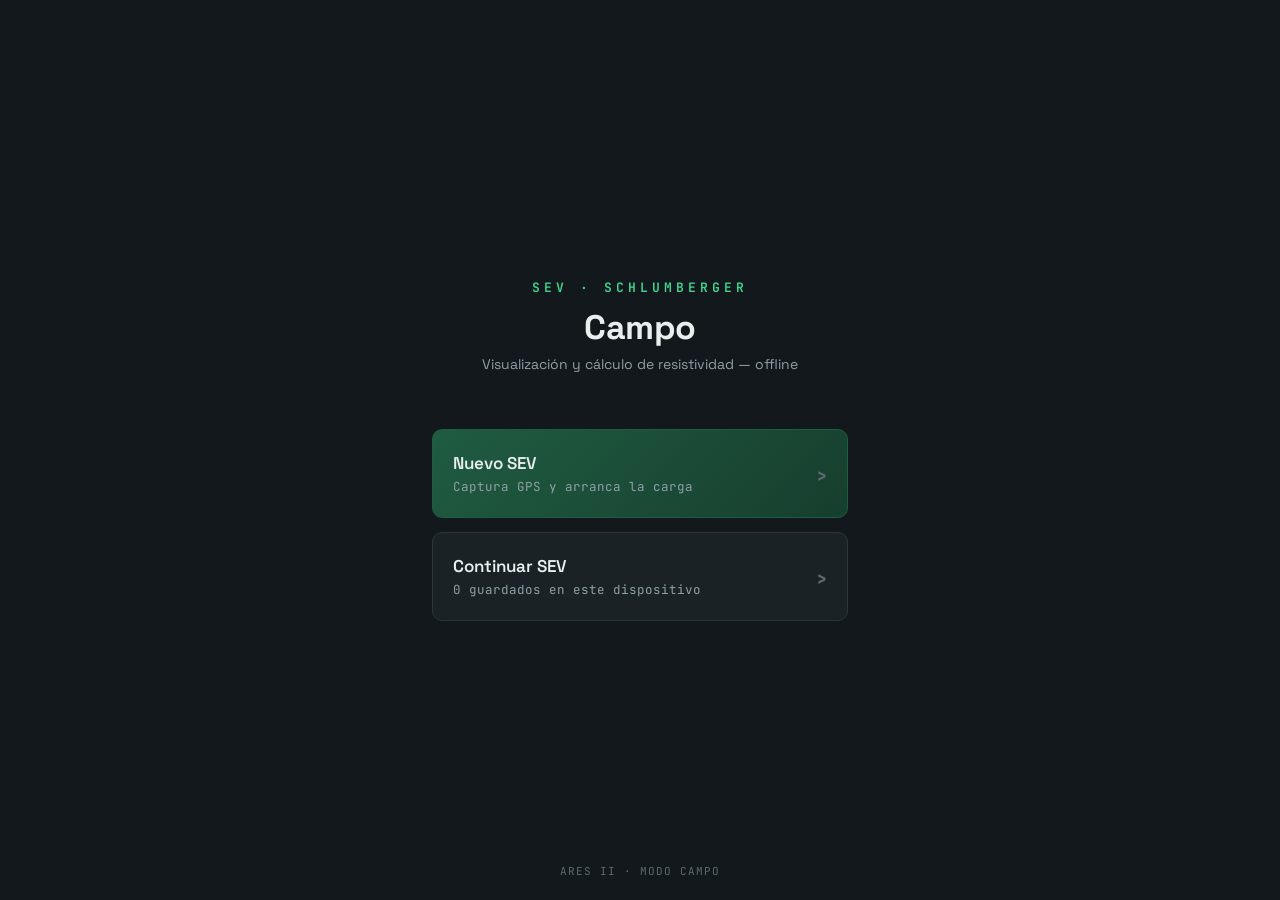
==== sev-app-prototipo.html @ 86c0b289 "Add files via upload" ====
<!DOCTYPE html>
<html lang="es">
<head>
<meta charset="UTF-8">
<meta name="viewport" content="width=device-width, initial-scale=1.0, maximum-scale=1.0, user-scalable=no">
<title>SEV Campo</title>
<link rel="manifest" href="./manifest.json">
<meta name="theme-color" content="#12181B">
<meta name="mobile-web-app-capable" content="yes">
<meta name="apple-mobile-web-app-capable" content="yes">
<meta name="apple-mobile-web-app-status-bar-style" content="black-translucent">
<meta name="apple-mobile-web-app-title" content="SEV Campo">
<link rel="apple-touch-icon" href="./icons/icon-192.png">
<link rel="preconnect" href="https://fonts.googleapis.com">
<link rel="preconnect" href="https://fonts.gstatic.com" crossorigin>
<link href="https://fonts.googleapis.com/css2?family=Space+Grotesk:wght@400;500;600;700&family=JetBrains+Mono:wght@400;500;600;700&display=swap" rel="stylesheet">
<style>
  :root{
    --bg-base:#12181B;
    --bg-panel:#1A2226;
    --bg-panel-2:#212B30;
    --line:#2A363C;
    --line-soft:#1F2A2F;
    --text-primary:#E9EEEF;
    --text-secondary:#8FA0A6;
    --text-dim:#5C6A6F;
    --green:#3ED991;
    --green-dim:#1F5C41;
    --amber:#FFB238;
    --amber-dim:#5C3F14;
    --orange:#FF6A45;
    --blue:#5AA9E6;
    --radius:10px;
  }
  *{box-sizing:border-box; -webkit-tap-highlight-color:transparent;}
  html,body{height:100%;}
  body{
    margin:0;
    background:var(--bg-base);
    color:var(--text-primary);
    font-family:'Space Grotesk',sans-serif;
    overflow:hidden;
    user-select:none;
  }
  .mono{ font-family:'JetBrains Mono', monospace; }
  #app{ position:relative; width:100%; height:100vh; max-width:480px; margin:0 auto; background:var(--bg-base); color:var(--text-primary); display:flex; flex-direction:column; }

  /* ---------- HOME ---------- */
  .screen{ position:absolute; inset:0; display:flex; flex-direction:column; }
  .home{ justify-content:center; align-items:center; padding:32px; gap:0; }
  .home-brand{ text-align:center; margin-bottom:56px; }
  .home-brand .mark{ font-family:'JetBrains Mono',monospace; font-size:13px; letter-spacing:4px; color:var(--green); font-weight:600; }
  .home-brand h1{ font-size:34px; margin:10px 0 6px; font-weight:700; letter-spacing:-0.5px; }
  .home-brand p{ color:var(--text-secondary); font-size:14px; margin:0; }
  .home-actions{ width:100%; display:flex; flex-direction:column; gap:14px; }
  .btn-major{
    width:100%; padding:22px 20px; border-radius:var(--radius); border:1px solid var(--line);
    background:var(--bg-panel); color:var(--text-primary); font-family:inherit; font-size:17px; font-weight:600;
    display:flex; align-items:center; justify-content:space-between; cursor:pointer; text-align:left;
  }
  .btn-major small{ display:block; color:var(--text-secondary); font-weight:400; font-size:12.5px; margin-top:4px; font-family:'JetBrains Mono',monospace;}
  .btn-major.primary{ background:linear-gradient(135deg,#1F5C41,#173E2E); border-color:var(--green-dim); }
  .btn-major .chev{ color:var(--text-dim); font-size:20px; }
  .home-footer{ position:absolute; bottom:22px; font-size:11px; color:var(--text-dim); font-family:'JetBrains Mono',monospace; letter-spacing:1px;}

  /* ---------- LIST ---------- */
  .topbar{ height:56px; min-height:56px; display:flex; align-items:center; gap:10px; padding:0 14px; border-bottom:1px solid var(--line); background:var(--bg-panel);}
  .icon-btn{ width:38px; height:38px; border-radius:8px; border:1px solid var(--line); background:var(--bg-panel-2); color:var(--text-primary); display:flex; align-items:center; justify-content:center; cursor:pointer; font-size:17px; flex-shrink:0;}
  .topbar-title{ flex:1; font-weight:600; font-size:15px; }
  .topbar-title small{ display:block; font-weight:400; font-size:11px; color:var(--text-secondary); font-family:'JetBrains Mono',monospace; margin-top:1px;}
  .list-wrap{ flex:1; overflow-y:auto; padding:14px; }
  .sev-card{ background:var(--bg-panel); border:1px solid var(--line); border-radius:var(--radius); padding:14px 16px; margin-bottom:10px; display:flex; align-items:center; gap:12px; cursor:pointer;}
  .sev-card .dot{ width:8px; height:8px; border-radius:50%; background:var(--amber); flex-shrink:0;}
  .sev-card.done .dot{ background:var(--green); }
  .sev-card-body{ flex:1; }
  .sev-card-body .name{ font-weight:600; font-size:15px; }
  .sev-card-body .meta{ font-size:11.5px; color:var(--text-secondary); font-family:'JetBrains Mono',monospace; margin-top:3px;}
  .sev-card .pct{ font-family:'JetBrains Mono',monospace; font-size:13px; color:var(--text-secondary);}
  .check-overlay{ width:20px;height:20px;border-radius:5px;border:1px solid var(--line); display:flex;align-items:center;justify-content:center; flex-shrink:0;}
  .check-overlay.on{ background:var(--blue); border-color:var(--blue);}
  .empty-hint{ text-align:center; color:var(--text-dim); font-size:13px; margin-top:60px; font-family:'JetBrains Mono',monospace; line-height:1.6;}
  .list-footer{ padding:14px; border-top:1px solid var(--line); }
  .btn-block{ width:100%; padding:14px; border-radius:var(--radius); border:1px solid var(--line); background:var(--bg-panel-2); color:var(--text-primary); font-family:inherit; font-weight:600; font-size:14px; cursor:pointer;}
  .btn-block.accent{ background:var(--blue); border-color:var(--blue); color:#0B1416; }

  /* ---------- NEW SEV ---------- */
  .new-sev-body{ flex:1; padding:20px; overflow-y:auto; }
  .field{ margin-bottom:20px; }
  .field label{ display:block; font-size:11.5px; text-transform:uppercase; letter-spacing:1px; color:var(--text-secondary); margin-bottom:8px; font-family:'JetBrains Mono',monospace;}
  .field input[type=text]{ width:100%; padding:14px; border-radius:var(--radius); border:1px solid var(--line); background:var(--bg-panel); color:var(--text-primary); font-family:'JetBrains Mono',monospace; font-size:16px;}
  .gps-box{ border:1px solid var(--line); border-radius:var(--radius); background:var(--bg-panel); padding:16px; }
  .gps-row{ display:flex; align-items:center; gap:10px; margin-bottom:12px;}
  .gps-icon{ width:34px; height:34px; border-radius:50%; background:var(--green-dim); color:var(--green); display:flex; align-items:center; justify-content:center; flex-shrink:0; font-size:16px;}
  .gps-icon.pending{ background:var(--amber-dim); color:var(--amber); }
  .gps-coords{ font-family:'JetBrains Mono',monospace; font-size:15px; font-weight:600; }
  .gps-precision{ font-size:11px; color:var(--text-secondary); font-family:'JetBrains Mono',monospace; margin-top:2px;}
  .btn-ghost{ width:100%; padding:11px; border-radius:8px; border:1px solid var(--line); background:transparent; color:var(--text-primary); font-family:inherit; font-size:13.5px; font-weight:600; cursor:pointer;}
  .new-sev-footer{ padding:16px 20px; border-top:1px solid var(--line);}

  /* ---------- CARGA (main) ---------- */
  .carga-topbar{ justify-content:space-between; }
  .carga-topbar .gps-mini{ font-family:'JetBrains Mono',monospace; font-size:10.5px; color:var(--text-secondary); display:flex; align-items:center; gap:5px;}
  .carga-topbar .gps-mini .d{ width:6px;height:6px;border-radius:50%; background:var(--green);}

  .chart-zone{ flex:1 1 auto; min-height:0; position:relative; background:radial-gradient(circle at 30% 0%, #182124 0%, var(--bg-base) 70%); }
  .chart-legend{ position:absolute; top:8px; left:12px; display:flex; gap:12px; font-family:'JetBrains Mono',monospace; font-size:10px; color:var(--text-secondary); z-index:2;}
  .chart-legend span{ display:flex; align-items:center; gap:5px;}
  .chart-legend i{ width:9px;height:2px; display:inline-block;}

  .panel{ flex-shrink:0; background:var(--bg-panel); border-top:1px solid var(--line); padding:14px 16px 16px; }
  .step-row{ display:flex; justify-content:space-between; align-items:baseline; margin-bottom:10px; }
  .step-progress{ font-family:'JetBrains Mono',monospace; font-size:11px; color:var(--text-dim); letter-spacing:0.5px;}
  .step-vals{ display:flex; gap:22px; }
  .step-val{ text-align:left; }
  .step-val .lab{ font-size:10px; color:var(--text-secondary); letter-spacing:1px; font-family:'JetBrains Mono',monospace; }
  .step-val .num{ font-size:22px; font-weight:700; font-family:'JetBrains Mono',monospace; line-height:1.1;}
  .step-val .num.mn{ color:var(--blue); }

  .readout{ background:var(--bg-panel-2); border:1px solid var(--line); border-radius:var(--radius); padding:12px 12px 12px 16px; display:flex; align-items:center; gap:10px; }
  .readout.manual{ border-color:var(--orange); }
  .readout-main{ flex:1; }
  .readout-main label{ display:block; font-size:10px; letter-spacing:1px; color:var(--text-secondary); font-family:'JetBrains Mono',monospace; margin-bottom:4px;}
  .readout input{ width:100%; background:transparent; border:none; outline:none; color:var(--text-primary); font-family:'JetBrains Mono',monospace; font-size:26px; font-weight:600; padding:0;}
  .readout input::placeholder{ color:var(--text-dim); }
  .unit-suffix{ color:var(--text-secondary); font-size:14px; font-family:'JetBrains Mono',monospace;}
  .manual-fields{ display:flex; gap:10px; flex:1;}
  .manual-fields .mf{ flex:1; }
  .manual-fields label{ display:block; font-size:9.5px; letter-spacing:1px; color:var(--text-secondary); font-family:'JetBrains Mono',monospace; margin-bottom:4px;}
  .manual-fields input{ width:100%; background:transparent; border:none; border-bottom:1px solid var(--line); outline:none; color:var(--text-primary); font-family:'JetBrains Mono',monospace; font-size:18px; font-weight:600; padding:2px 0;}
  .manual-computed{ font-size:11px; color:var(--text-secondary); font-family:'JetBrains Mono',monospace; margin-top:8px; padding-left:2px;}
  .manual-computed b{ color:var(--green); font-size:14px; }

  .toggle-manual{ width:40px; height:40px; border-radius:8px; border:1px solid var(--line); background:var(--bg-panel); color:var(--text-secondary); display:flex; align-items:center; justify-content:center; cursor:pointer; flex-shrink:0; font-size:16px;}
  .toggle-manual.on{ background:var(--orange); border-color:var(--orange); color:#241008; }

  .confirm-btn{ width:46px; height:46px; border-radius:50%; border:none; background:var(--line); color:var(--text-dim); display:flex; align-items:center; justify-content:center; cursor:pointer; flex-shrink:0; font-size:20px; transition:background .15s, color .15s;}
  .confirm-btn.ready{ background:var(--green); color:#08211A; }

  .nav-row{ display:flex; gap:10px; margin-top:12px; }
  .nav-btn{ flex:1; padding:10px; border-radius:8px; border:1px solid var(--line); background:transparent; color:var(--text-secondary); font-family:'JetBrains Mono',monospace; font-size:12px; cursor:pointer; font-weight:600;}
  .nav-btn:disabled{ opacity:0.3; }
  .splice-flag{ display:inline-block; margin-left:8px; font-size:9px; padding:2px 6px; border-radius:4px; background:var(--amber-dim); color:var(--amber); letter-spacing:0.5px; font-family:'JetBrains Mono',monospace; vertical-align:middle;}

  /* ---------- DRAWER ---------- */
  .drawer-backdrop{ position:absolute; inset:0; background:rgba(0,0,0,0.5); z-index:10; opacity:0; pointer-events:none; transition:opacity .2s;}
  .drawer-backdrop.open{ opacity:1; pointer-events:auto; }
  .drawer{ position:absolute; top:0; left:0; bottom:0; width:86%; max-width:340px; background:var(--bg-panel); z-index:11; transform:translateX(-105%); transition:transform .22s ease; display:flex; flex-direction:column; border-right:1px solid var(--line);}
  .drawer.open{ transform:translateX(0); }
  .drawer-head{ padding:16px; border-bottom:1px solid var(--line); }
  .drawer-head h3{ margin:0 0 2px; font-size:15px; }
  .drawer-head p{ margin:0; font-size:11px; color:var(--text-secondary); font-family:'JetBrains Mono',monospace;}
  .drawer-list{ flex:1; overflow-y:auto; }
  .drawer-row{ display:flex; align-items:center; gap:10px; padding:10px 16px; border-bottom:1px solid var(--line-soft); cursor:pointer; }
  .drawer-row.active{ background:var(--bg-panel-2); }
  .drawer-row .idx{ width:20px; font-size:10px; color:var(--text-dim); font-family:'JetBrains Mono',monospace;}
  .drawer-row .ab{ width:44px; font-family:'JetBrains Mono',monospace; font-size:13px; font-weight:600;}
  .drawer-row .mn{ width:34px; font-family:'JetBrains Mono',monospace; font-size:11px; color:var(--blue);}
  .drawer-row .rho{ flex:1; text-align:right; font-family:'JetBrains Mono',monospace; font-size:13px; color:var(--text-secondary);}
  .drawer-row.filled .rho{ color:var(--text-primary); }
  .drawer-row .st{ width:16px; text-align:center; font-size:12px; }
  .drawer-foot{ padding:14px 16px; border-top:1px solid var(--line); display:flex; gap:10px;}

  #app.theme-field{
    --bg-base:#FFFFFF;
    --bg-panel:#FFFFFF;
    --bg-panel-2:#ECEDE7;
    --line:#14170F;
    --line-soft:#6E7268;
    --text-primary:#000000;
    --text-secondary:#1C1F19;
    --text-dim:#3A3E35;
    --green:#0A6B38;
    --green-dim:#CFE9D9;
    --amber:#7A3A00;
    --amber-dim:#F4DEC0;
    --orange:#7A1E06;
    --blue:#073762;
  }
  #app.theme-field .chart-zone{ background:var(--bg-base); }
  #app.theme-field .drawer-row{ border-bottom-color:var(--line-soft); }
  #app.theme-field .drawer-head, #app.theme-field .drawer-foot,
  #app.theme-field .drawer{ border-color:var(--line); }
  #app.theme-field .num,
  #app.theme-field .readout input,
  #app.theme-field .manual-fields input,
  #app.theme-field .step-val .num{ font-weight:800; }
  #app.theme-field .gps-coords,
  #app.theme-field .sev-card-body .name,
  #app.theme-field .drawer-row .ab{ font-weight:700; }
  #app.theme-field .chart-legend{ font-weight:700; }
  #app.theme-field .btn-major, #app.theme-field .btn-block, #app.theme-field .nav-btn{ font-weight:700; }

  ::-webkit-scrollbar{ width:0; height:0;}
</style>
</head>
<body>
<div id="app"></div>

<script>
/* ===================== ALMACENAMIENTO OFFLINE (IndexedDB) ===================== */
// Esto es lo que hace que los datos sobrevivan a cerrar la app / apagar el celular.
// No se ve como "carpeta" pero cumple la misma función: guardado local persistente.
const DB_NAME = 'sevapp_db';
const DB_VERSION = 1;
const STORE = 'sevs';

function openDatabase(){
  return new Promise((resolve,reject)=>{
    const req = indexedDB.open(DB_NAME, DB_VERSION);
    req.onupgradeneeded = (e)=>{
      const db = e.target.result;
      if(!db.objectStoreNames.contains(STORE)) db.createObjectStore(STORE, {keyPath:'id'});
    };
    req.onsuccess = ()=> resolve(req.result);
    req.onerror = ()=> reject(req.error);
  });
}
let dbPromise = openDatabase().catch(err=>{ console.error('IndexedDB no disponible', err); return null; });

async function dbGetAll(){
  const db = await dbPromise; if(!db) return [];
  return new Promise((resolve,reject)=>{
    const tx = db.transaction(STORE,'readonly');
    const req = tx.objectStore(STORE).getAll();
    req.onsuccess = ()=> resolve(req.result);
    req.onerror = ()=> reject(req.error);
  });
}
async function dbPut(sev){
  const db = await dbPromise; if(!db) return;
  return new Promise((resolve,reject)=>{
    const tx = db.transaction(STORE,'readwrite');
    tx.objectStore(STORE).put(sev);
    tx.oncomplete = ()=> resolve();
    tx.onerror = ()=> reject(tx.error);
  });
}
async function dbDelete(id){
  const db = await dbPromise; if(!db) return;
  return new Promise((resolve,reject)=>{
    const tx = db.transaction(STORE,'readwrite');
    tx.objectStore(STORE).delete(id);
    tx.oncomplete = ()=> resolve();
    tx.onerror = ()=> reject(tx.error);
  });
}
// Guarda el SEV activo tanto en el estado en memoria como en IndexedDB.
function persist(sev){ if(sev) dbPut(sev); }

/* ===================== DATOS BASE ===================== */
const AB2_LIST = [2,3,4,5,6,8,10,13,16,20,25,32,40,50,65,80,100,125,160,200,250,320,400,500];
const MN_SHAPES = { 0.5:'circle', 5:'square', 20:'triangle' };
const MN_COLORS_DARK  = { 0.5:'#5AA9E6', 5:'#3ED991', 20:'#FFB238' };
const MN_COLORS_FIELD = { 0.5:'#073762', 5:'#0A6B38', 20:'#7A3A00' };
function mnColors(){ return state.theme==='field' ? MN_COLORS_FIELD : MN_COLORS_DARK; }
function chartPalette(){
  return state.theme==='field'
    ? { gridMajor:'#000000', gridMinor:'#5B5F55', axisText:'#000000', axisLine:'#000000', dimText:'#1C1F19' }
    : { gridMajor:'#33424A', gridMinor:'#1E2A2F', axisText:'#6E8087', axisLine:'#455158', dimText:'#8FA0A6' };
}
function drawMarker(shape, x, y, r, color, opacity){
  if(shape==='square'){ const s=r*1.7; return `<rect x="${(x-s/2).toFixed(1)}" y="${(y-s/2).toFixed(1)}" width="${s.toFixed(1)}" height="${s.toFixed(1)}" fill="${color}" opacity="${opacity}"/>`; }
  if(shape==='triangle'){ const s=r*2.1, h=s*0.87; return `<polygon points="${x.toFixed(1)},${(y-h*0.62).toFixed(1)} ${(x-s/2).toFixed(1)},${(y+h*0.38).toFixed(1)} ${(x+s/2).toFixed(1)},${(y+h*0.38).toFixed(1)}" fill="${color}" opacity="${opacity}"/>`; }
  return `<circle cx="${x.toFixed(1)}" cy="${y.toFixed(1)}" r="${r}" fill="${color}" opacity="${opacity}"/>`;
}

/* ===================== ZIP (sin dependencias externas) =====================
   Arma un .zip real (método "store", sin compresión) en el propio navegador,
   sin necesitar internet ni librerías externas — clave para que el backup
   funcione aunque no haya señal en el campo. */
function crc32(bytes){
  let crc = 0xFFFFFFFF;
  for(let i=0;i<bytes.length;i++){
    let c = (crc ^ bytes[i]) & 0xFF;
    for(let j=0;j<8;j++) c = (c & 1) ? (0xEDB88320 ^ (c >>> 1)) : (c >>> 1);
    crc = (crc >>> 8) ^ c;
  }
  return (crc ^ 0xFFFFFFFF) >>> 0;
}
function dosDateTime(d){
  const time = ((d.getHours()&0x1F)<<11) | ((d.getMinutes()&0x3F)<<5) | ((Math.floor(d.getSeconds()/2))&0x1F);
  const date = (((d.getFullYear()-1980)&0x7F)<<9) | (((d.getMonth()+1)&0xF)<<5) | (d.getDate()&0x1F);
  return {time, date};
}
function buildZip(files){
  const {time, date} = dosDateTime(new Date());
  const enc = new TextEncoder();
  let localParts = [], centralParts = [], offset = 0;
  files.forEach(f=>{
    const nameBytes = enc.encode(f.name);
    const dataBytes = typeof f.content === 'string' ? enc.encode(f.content) : f.content;
    const crc = crc32(dataBytes);
    const size = dataBytes.length;

    const lh = new DataView(new ArrayBuffer(30));
    lh.setUint32(0, 0x04034b50, true);
    lh.setUint16(4, 20, true);
    lh.setUint16(6, 0, true);
    lh.setUint16(8, 0, true);
    lh.setUint16(10, time, true);
    lh.setUint16(12, date, true);
    lh.setUint32(14, crc, true);
    lh.setUint32(18, size, true);
    lh.setUint32(22, size, true);
    lh.setUint16(26, nameBytes.length, true);
    lh.setUint16(28, 0, true);
    localParts.push(new Uint8Array(lh.buffer), nameBytes, dataBytes);

    const ch = new DataView(new ArrayBuffer(46));
    ch.setUint32(0, 0x02014b50, true);
    ch.setUint16(4, 20, true);
    ch.setUint16(6, 20, true);
    ch.setUint16(8, 0, true);
    ch.setUint16(10, 0, true);
    ch.setUint16(12, time, true);
    ch.setUint16(14, date, true);
    ch.setUint32(16, crc, true);
    ch.setUint32(20, size, true);
    ch.setUint32(24, size, true);
    ch.setUint16(28, nameBytes.length, true);
    ch.setUint16(30, 0, true);
    ch.setUint16(32, 0, true);
    ch.setUint16(34, 0, true);
    ch.setUint16(36, 0, true);
    ch.setUint32(38, 0, true);
    ch.setUint32(42, offset, true);
    centralParts.push(new Uint8Array(ch.buffer), nameBytes);

    offset += 30 + nameBytes.length + size;
  });
  const centralSize = centralParts.reduce((a,b)=>a+b.length,0);
  const end = new DataView(new ArrayBuffer(22));
  end.setUint32(0, 0x06054b50, true);
  end.setUint16(8, files.length, true);
  end.setUint16(10, files.length, true);
  end.setUint32(12, centralSize, true);
  end.setUint32(16, offset, true);
  return new Blob([...localParts, ...centralParts, new Uint8Array(end.buffer)], {type:'application/zip'});
}

function exportAllZip(){
  if(state.sevs.length===0){ alert('Todavía no hay sondeos guardados.'); return; }
  const files = [];
  const resumen = [['Nombre','Fecha','Lat','Lon','Puntos_cargados']];
  state.sevs.forEach(sev=>{
    const folder = 'datos_sevapp/' + (sev.fechaISO || 'sin-fecha') + '/';
    const rows = [['AB/2','MN/2','Resistividad_Ohm_m','Modo','Corriente_mA','DeltaV_mV','Lat','Lon','Timestamp'], ...sevToRows(sev)];
    files.push({ name: folder + sev.nombre + '.csv', content: rows.map(r=>r.join(',')).join('\n') });
    files.push({ name: folder + sev.nombre + '.json', content: JSON.stringify(sev, null, 2) });
    resumen.push([sev.nombre, sev.fecha, sev.gps.lat.toFixed(6), sev.gps.lon.toFixed(6), Object.keys(sev.lecturas).length]);
  });
  files.push({ name: 'datos_sevapp/resumen.csv', content: resumen.map(r=>r.join(',')).join('\n') });
  const blob = buildZip(files);
  const url = URL.createObjectURL(blob);
  const a = document.createElement('a');
  a.href = url; a.download = 'datos_sevapp_backup_' + new Date().toISOString().slice(0,10) + '.zip';
  document.body.appendChild(a); a.click(); document.body.removeChild(a);
  URL.revokeObjectURL(url);
}

function buildSteps(){
  const steps = [];
  AB2_LIST.forEach(ab2=>{
    const mns = [];
    if(ab2 <= 65) mns.push(0.5);
    if(ab2 >= 50 && ab2 <= 250) mns.push(5);
    if(ab2 >= 200) mns.push(20);
    mns.sort((a,b)=>a-b).forEach(mn=> steps.push({ab2, mn2:mn, splice: mns.length>1}));
  });
  return steps;
}
const STEPS = buildSteps();

// Interpreta números escritos con coma decimal (celulares en español) o con
// punto (por si el operario tipea con teclado en inglés) — acepta ambos.
function parseLocaleNumber(str){
  if(str===null || str===undefined) return NaN;
  const cleaned = String(str).trim().replace(',', '.');
  return parseFloat(cleaned);
}

const PI_15 = 3.141592653589793; // 15 decimales, igual a Math.PI en JS (doble precisión)
function kFactor(ab2, mn2){
  return PI_15 * (ab2*ab2 - mn2*mn2) / (2*mn2);
}

/* ===================== ESTADO ===================== */
let state = {
  screen:'home',           // home | list | new | carga
  theme:'dark',             // dark | field (alto contraste para sol)
  sevs: [],                 // { id, nombre, gps, historialGps, fecha, lecturas:{}, stepIndex }
  currentSevId: null,
  drawerOpen:false,
  manualMode:false,
  overlayIds: [],
  formValue:'',
  formI:'',
  formDV:'',
  newSevDraft:null
};

function uid(){ return 's'+Math.random().toString(36).slice(2,9); }
function fmtCoord(v){ return v.toFixed(5); }
function nowStr(){
  const d = new Date();
  return d.toLocaleDateString('es-AR',{day:'2-digit',month:'2-digit'}) + ' ' + d.toLocaleTimeString('es-AR',{hour:'2-digit',minute:'2-digit'});
}

function currentSev(){ return state.sevs.find(s=>s.id===state.currentSevId); }

function lecturaKey(ab2,mn2){ return ab2+'_'+mn2; }

function sevProgress(sev){
  const total = STEPS.length;
  const done = Object.keys(sev.lecturas).length;
  return {done, total, pct: Math.round(done/total*100)};
}

/* ===================== GPS (simulado) ===================== */
function simulateGps(){
  // Simula una posición realista (San Juan, AR aprox) con pequeño jitter, ya que
  // el prototipo corre en un iframe sin permiso real de geolocalización.
  const base = { lat:-31.5375, lon:-68.5364 };
  const jitter = ()=> (Math.random()-0.5)*0.002;
  return { lat: base.lat + jitter(), lon: base.lon + jitter(), prec: Math.round(4+Math.random()*8), ts: Date.now() };
}

/* ===================== RENDER ROOT ===================== */
function render(){
  const app = document.getElementById('app');
  app.className = state.theme==='field' ? 'theme-field' : '';
  app.innerHTML = '';
  if(state.screen==='home') app.appendChild(renderHome());
  else if(state.screen==='list') app.appendChild(renderList());
  else if(state.screen==='new') app.appendChild(renderNew());
  else if(state.screen==='carga') app.appendChild(renderCarga());
}

/* ===================== HOME ===================== */
function renderHome(){
  const el = document.createElement('div');
  el.className = 'screen home';
  el.innerHTML = `
    <div class="home-brand">
      <div class="mark">SEV · SCHLUMBERGER</div>
      <h1>Campo</h1>
      <p>Visualización y cálculo de resistividad — offline</p>
    </div>
    <div class="home-actions">
      <button class="btn-major primary" id="btnNuevo">
        <div>Nuevo SEV<small>Captura GPS y arranca la carga</small></div>
        <span class="chev">›</span>
      </button>
      <button class="btn-major" id="btnContinuar">
        <div>Continuar SEV<small>${state.sevs.length} guardado${state.sevs.length===1?'':'s'} en este dispositivo</small></div>
        <span class="chev">›</span>
      </button>
      ${state.sevs.length>0 ? `<button class="btn-ghost" id="btnExportAll" style="margin-top:6px;">⭳ Exportar backup completo (.zip)</button>` : ''}
    </div>
    <div class="home-footer">ARES II · MODO CAMPO</div>
  `;
  el.querySelector('#btnNuevo').onclick = ()=>{ startNewSev(); };
  el.querySelector('#btnContinuar').onclick = ()=>{ state.screen='list'; render(); };
  const exportBtn = el.querySelector('#btnExportAll');
  if(exportBtn) exportBtn.onclick = ()=> exportAllZip();
  return el;
}

/* ===================== LIST ===================== */
function renderList(){
  const el = document.createElement('div');
  el.className = 'screen';
  const overlayMode = state.overlayIds.length>0;
  el.innerHTML = `
    <div class="topbar">
      <div class="icon-btn" id="back">‹</div>
      <div class="topbar-title">Sondeos guardados<small>Tocá uno para continuar · mantené para comparar</small></div>
    </div>
    <div class="list-wrap" id="listWrap"></div>
    <div class="list-footer" id="listFooter"></div>
  `;
  const wrap = el.querySelector('#listWrap');
  if(state.sevs.length===0){
    wrap.innerHTML = `<div class="empty-hint">No hay sondeos todavía.<br>Tocá "Nuevo SEV" para empezar.</div>`;
  } else {
    state.sevs.slice().reverse().forEach(sev=>{
      const p = sevProgress(sev);
      const card = document.createElement('div');
      card.className = 'sev-card' + (p.pct===100?' done':'');
      const checked = state.overlayIds.includes(sev.id);
      card.innerHTML = `
        <div class="check-overlay ${checked?'on':''}" data-ov="${sev.id}">${checked?'✓':''}</div>
        <div class="dot"></div>
        <div class="sev-card-body">
          <div class="name">${sev.nombre}</div>
          <div class="meta">${sev.fecha} · ${fmtCoord(sev.gps.lat)}, ${fmtCoord(sev.gps.lon)}</div>
        </div>
        <div class="pct">${p.done}/${p.total}</div>
      `;
      card.onclick = (e)=>{
        if(e.target.closest('[data-ov]')){
          const id = sev.id;
          const idx = state.overlayIds.indexOf(id);
          if(idx>=0) state.overlayIds.splice(idx,1); else state.overlayIds.push(id);
          render();
          return;
        }
        state.currentSevId = sev.id;
        state.screen='carga';
        state.manualMode=false;
        syncFormFromCurrentStep();
        render();
      };
      wrap.appendChild(card);
    });
  }
  const footer = el.querySelector('#listFooter');
  if(state.overlayIds.length>0){
    footer.innerHTML = `<button class="btn-block accent" id="verComp">Ver comparación (${state.overlayIds.length})</button>`;
    footer.querySelector('#verComp').onclick = ()=>{
      // abre el primero en modo carga con overlay activo
      state.currentSevId = state.overlayIds[0];
      state.screen='carga';
      syncFormFromCurrentStep();
      render();
    };
  } else {
    footer.innerHTML = `<button class="btn-block" id="tickHint" disabled>Tildá 2-3 sondeos para superponerlos en el gráfico</button>`;
  }
  el.querySelector('#back').onclick = ()=>{ state.screen='home'; render(); };
  return el;
}

/* ===================== NEW SEV ===================== */
function startNewSev(){
  const gps = simulateGps();
  const count = state.sevs.length+1;
  const now = new Date();
  state.newSevDraft = {
    id: uid(),
    nombre: 'SEV-' + String(count).padStart(2,'0'),
    gps, historialGps:[gps],
    fecha: nowStr(),
    fechaISO: now.toISOString().slice(0,10), // AAAA-MM-DD, para nombrar archivos exportados
    createdAt: now.getTime(),
    lecturas: {},
    stepIndex: 0
  };
  state.screen='new';
  render();
}

function renderNew(){
  const el = document.createElement('div');
  el.className='screen';
  const d = state.newSevDraft;
  el.innerHTML = `
    <div class="topbar">
      <div class="icon-btn" id="back">‹</div>
      <div class="topbar-title">Nuevo SEV</div>
    </div>
    <div class="new-sev-body">
      <div class="field">
        <label>Nombre del punto</label>
        <input type="text" id="nameInput" value="${d.nombre}">
      </div>
      <div class="field">
        <label>Posición GPS</label>
        <div class="gps-box">
          <div class="gps-row">
            <div class="gps-icon">📍</div>
            <div>
              <div class="gps-coords">${fmtCoord(d.gps.lat)}, ${fmtCoord(d.gps.lon)}</div>
              <div class="gps-precision">± ${d.gps.prec} m · capturado ${new Date(d.gps.ts).toLocaleTimeString('es-AR',{hour:'2-digit',minute:'2-digit'})}</div>
            </div>
          </div>
          <button class="btn-ghost" id="remedir">↻ Re-medir posición</button>
        </div>
      </div>
    </div>
    <div class="new-sev-footer">
      <button class="btn-block accent" id="empezar">Comenzar carga de datos</button>
    </div>
  `;
  el.querySelector('#back').onclick = ()=>{ state.newSevDraft=null; state.screen='home'; render(); };
  el.querySelector('#nameInput').oninput = (e)=>{ d.nombre = e.target.value; };
  el.querySelector('#remedir').onclick = ()=>{
    d.gps = simulateGps();
    d.historialGps.push(d.gps);
    render();
  };
  el.querySelector('#empezar').onclick = ()=>{
    state.sevs.push(d);
    state.currentSevId = d.id;
    state.newSevDraft = null;
    state.screen='carga';
    state.manualMode=false;
    syncFormFromCurrentStep();
    persist(d);
    render();
  };
  return el;
}

/* ===================== CARGA ===================== */
function syncFormFromCurrentStep(){
  const sev = currentSev(); if(!sev) return;
  const step = STEPS[sev.stepIndex];
  const key = lecturaKey(step.ab2, step.mn2);
  const lec = sev.lecturas[key];
  state.manualMode = lec ? lec.modo==='manual' : false;
  state.formValue = lec ? String(lec.resistividad) : '';
  state.formI = lec && lec.I!=null ? String(lec.I) : '';
  state.formDV = lec && lec.dV!=null ? String(lec.dV) : '';
}

// Determina si hay un valor cargado en el formulario que todavía no fue confirmado
// (nuevo, o distinto del que ya está guardado para ese punto). Eso es lo único
// que pinta el tilde de verde; si coincide con lo guardado (o está vacío) queda gris.
function isFormDirty(savedLec){
  if(state.manualMode){
    const I = parseLocaleNumber(state.formI), dV = parseLocaleNumber(state.formDV);
    if(isNaN(I) || isNaN(dV) || I===0) return false;
    if(!savedLec || savedLec.modo!=='manual') return true;
    return (savedLec.I !== I) || (savedLec.dV !== dV);
  } else {
    if(state.formValue === '' || state.formValue===null) return false;
    const rho = parseLocaleNumber(state.formValue);
    if(isNaN(rho) || rho<0) return false;
    if(!savedLec || savedLec.modo!=='directo') return true;
    return savedLec.resistividad !== rho;
  }
}

function renderCarga(){
  const el = document.createElement('div');
  el.className='screen';
  const sev = currentSev();
  const step = STEPS[sev.stepIndex];
  const key = lecturaKey(step.ab2, step.mn2);
  const savedLec = sev.lecturas[key];
  const p = sevProgress(sev);

  el.innerHTML = `
    <div class="topbar carga-topbar">
      <div class="icon-btn" id="openDrawer">☰</div>
      <div class="topbar-title" style="text-align:center;">${sev.nombre}<small>${p.done}/${p.total} puntos cargados</small></div>
      <div class="icon-btn" id="themeToggle" title="${state.theme==='field'?'Volver a modo oscuro':'Modo campo (alto contraste)'}">${state.theme==='field'?'🌙':'☀'}</div>
    </div>
    <div class="chart-zone">
      <div class="chart-legend">
        <span style="color:${mnColors()[0.5]}">● MN 0.5</span>
        <span style="color:${mnColors()[5]}">■ MN 5</span>
        <span style="color:${mnColors()[20]}">▲ MN 20</span>
      </div>
      <div id="chartHolder" style="width:100%;height:100%;"></div>
    </div>
    <div class="panel">
      <div class="step-row">
        <div class="step-vals">
          <div class="step-val"><div class="lab">AB/2 (m)</div><div class="num">${step.ab2}</div></div>
          <div class="step-val"><div class="lab">MN/2 (m)</div><div class="num mn">${step.mn2}${step.splice?`<span class="splice-flag">EMPALME</span>`:''}</div></div>
        </div>
        <div class="step-progress">PASO ${sev.stepIndex+1}/${STEPS.length}</div>
      </div>

      <div style="display:flex; gap:10px; align-items:center;">
        <div class="readout ${state.manualMode?'manual':''}" style="flex:1;" id="readoutBox"></div>
        <div class="toggle-manual ${state.manualMode?'on':''}" id="toggleManual" title="Carga manual (I y ΔV)">⚡</div>
        <button class="confirm-btn ${isFormDirty(savedLec) ? 'ready' : ''}" id="confirmBtn">✓</button>
      </div>

      <div class="nav-row">
        <button class="nav-btn" id="prevStep" ${sev.stepIndex===0?'disabled':''}>‹ ANTERIOR</button>
        <button class="nav-btn" id="nextStep" ${sev.stepIndex===STEPS.length-1?'disabled':''}>SIGUIENTE ›</button>
      </div>
    </div>
    <div class="drawer-backdrop" id="backdrop"></div>
    <div class="drawer" id="drawer"></div>
  `;

  const confirmBtn = el.querySelector('#confirmBtn');

  // readout box content
  const readoutBox = el.querySelector('#readoutBox');
  if(!state.manualMode){
    readoutBox.innerHTML = `
      <div class="readout-main">
        <label>RESISTIVIDAD APARENTE</label>
        <input type="text" inputmode="decimal" id="rhoInput" placeholder="0.0" value="${state.formValue}">
      </div>
      <div class="unit-suffix">Ω·m</div>
    `;
    readoutBox.querySelector('#rhoInput').oninput = (e)=>{
      state.formValue = e.target.value;
      confirmBtn.classList.toggle('ready', isFormDirty(savedLec));
    };
  } else {
    const ab2=step.ab2, mn2=step.mn2;
    const I = parseLocaleNumber(state.formI), dV = parseLocaleNumber(state.formDV);
    let computed = null;
    if(!isNaN(I) && !isNaN(dV) && I!==0){
      computed = kFactor(ab2,mn2) * Math.abs(dV) / I;
    }
    readoutBox.innerHTML = `
      <div class="manual-fields">
        <div class="mf"><label>CORRIENTE I (mA)</label><input type="text" inputmode="decimal" id="iInput" placeholder="0.0" value="${state.formI}"></div>
        <div class="mf"><label>ΔV (mV)</label><input type="text" inputmode="decimal" id="dvInput" placeholder="0.0" value="${state.formDV}"></div>
      </div>
    `;
    const computedNote = document.createElement('div');
    computedNote.className='manual-computed';
    computedNote.innerHTML = computed!=null ? `ρₐ calculada: <b>${computed.toFixed(2)} Ω·m</b>` : `ρₐ calculada: <b>—</b>`;
    // append below via panel restructure: put note under readout row
    el.querySelector('.panel').insertBefore(computedNote, el.querySelector('.nav-row'));

    const iInputEl = readoutBox.querySelector('#iInput');
    const dvInputEl = readoutBox.querySelector('#dvInput');
    function recomputeManual(){
      state.formI = iInputEl.value; state.formDV = dvInputEl.value;
      const I2 = parseLocaleNumber(state.formI), dV2 = parseLocaleNumber(state.formDV);
      let c = null;
      if(!isNaN(I2) && !isNaN(dV2) && I2!==0) c = kFactor(ab2,mn2) * Math.abs(dV2) / I2;
      computedNote.innerHTML = c!=null ? `ρₐ calculada: <b>${c.toFixed(2)} Ω·m</b>` : `ρₐ calculada: <b>—</b>`;
      confirmBtn.classList.toggle('ready', isFormDirty(savedLec));
    }
    iInputEl.oninput = recomputeManual;
    dvInputEl.oninput = recomputeManual;
  }

  // toggle manual
  el.querySelector('#toggleManual').onclick = ()=>{
    state.manualMode = !state.manualMode;
    render();
  };

  el.querySelector('#themeToggle').onclick = ()=>{
    state.theme = state.theme==='field' ? 'dark' : 'field';
    render();
  };

  // confirm
  el.querySelector('#confirmBtn').onclick = ()=>{ confirmCurrentStep(); };

  // nav
  el.querySelector('#prevStep').onclick = ()=>{ sev.stepIndex = Math.max(0, sev.stepIndex-1); syncFormFromCurrentStep(); persist(sev); render(); };
  el.querySelector('#nextStep').onclick = ()=>{ sev.stepIndex = Math.min(STEPS.length-1, sev.stepIndex+1); syncFormFromCurrentStep(); persist(sev); render(); };

  // drawer
  const drawer = el.querySelector('#drawer');
  const backdrop = el.querySelector('#backdrop');
  drawer.appendChild(renderDrawerContent(sev));
  if(state.drawerOpen){ drawer.classList.add('open'); backdrop.classList.add('open'); }
  el.querySelector('#openDrawer').onclick = ()=>{ state.drawerOpen=true; render(); };
  backdrop.onclick = ()=>{ state.drawerOpen=false; render(); };

  // chart
  const chartData = getChartSeries();
  el.querySelector('#chartHolder').appendChild(buildChartSvg(chartData, {ab2:step.ab2, mn2:step.mn2}));

  return el;
}

function updateConfirmState(){
  // solo re-renderiza el botón de confirmar sin perder foco del input de texto —
  // en este prototipo simplificamos re-renderizando completo salvo mientras se tipea.
}

function getChartSeries(){
  const series = [];
  const ids = state.overlayIds.length>0 ? Array.from(new Set([state.currentSevId, ...state.overlayIds])) : [state.currentSevId];
  ids.forEach((id,i)=>{
    const sev = state.sevs.find(s=>s.id===id);
    if(!sev) return;
    const points = STEPS.map(st=>{
      const lec = sev.lecturas[lecturaKey(st.ab2, st.mn2)];
      return lec ? {ab2:st.ab2, mn2:st.mn2, rho:lec.resistividad} : null;
    }).filter(Boolean);
    series.push({ id, nombre: sev.nombre, points, dim: i>0 });
  });
  return series;
}

function confirmCurrentStep(){
  const sev = currentSev();
  const step = STEPS[sev.stepIndex];
  const key = lecturaKey(step.ab2, step.mn2);
  let rho, I=null, dV=null, modo;
  if(state.manualMode){
    I = parseLocaleNumber(state.formI); dV = parseLocaleNumber(state.formDV);
    if(isNaN(I) || isNaN(dV) || I===0) return;
    rho = kFactor(step.ab2, step.mn2) * Math.abs(dV) / I;
    modo='manual';
  } else {
    rho = parseLocaleNumber(state.formValue);
    if(isNaN(rho) || rho<0) return;
    modo='directo';
  }
  sev.lecturas[key] = { ab2:step.ab2, mn2:step.mn2, resistividad:rho, I, dV, modo, ts:Date.now() };
  if(sev.stepIndex < STEPS.length-1){
    sev.stepIndex++;
    syncFormFromCurrentStep();
  }
  persist(sev);
  render();
}

/* ---------- Drawer content ---------- */
function renderDrawerContent(sev){
  const wrap = document.createElement('div');
  wrap.style.display='contents';
  const p = sevProgress(sev);
  const head = document.createElement('div');
  head.className='drawer-head';
  head.innerHTML = `<h3>${sev.nombre}</h3><p>${p.done}/${p.total} puntos · ${fmtCoord(sev.gps.lat)}, ${fmtCoord(sev.gps.lon)}</p>`;
  const list = document.createElement('div');
  list.className='drawer-list';
  STEPS.forEach((st,i)=>{
    const key = lecturaKey(st.ab2, st.mn2);
    const lec = sev.lecturas[key];
    const row = document.createElement('div');
    row.className = 'drawer-row' + (lec?' filled':'') + (i===sev.stepIndex?' active':'');
    row.innerHTML = `
      <div class="idx">${i+1}</div>
      <div class="ab">${st.ab2} m</div>
      <div class="mn" style="color:${mnColors()[st.mn2]}">${st.mn2}</div>
      <div class="rho">${lec? lec.resistividad.toFixed(1)+' Ω·m' : '—'}</div>
      <div class="st">${lec ? (lec.modo==='manual' ? '⚡' : '✓') : ''}</div>
    `;
    row.onclick = ()=>{ sev.stepIndex = i; syncFormFromCurrentStep(); state.drawerOpen=false; persist(sev); render(); };
    list.appendChild(row);
  });
  const foot = document.createElement('div');
  foot.className='drawer-foot';
  foot.innerHTML = `<button class="btn-block" id="exportCsvBtn">CSV</button><button class="btn-block" id="exportJsonBtn">JSON</button>`;
  wrap.appendChild(head); wrap.appendChild(list); wrap.appendChild(foot);
  setTimeout(()=>{
    const csvBtn = foot.querySelector('#exportCsvBtn'); if(csvBtn) csvBtn.onclick = ()=> exportCsv(sev);
    const jsonBtn = foot.querySelector('#exportJsonBtn'); if(jsonBtn) jsonBtn.onclick = ()=> exportJson(sev);
  },0);
  return wrap;
}

function downloadBlob(content, type, filename){
  const blob = new Blob([content], {type});
  const url = URL.createObjectURL(blob);
  const a = document.createElement('a');
  a.href = url; a.download = filename;
  document.body.appendChild(a); a.click(); document.body.removeChild(a);
  URL.revokeObjectURL(url);
}

function sevToRows(sev){
  const rows = [];
  STEPS.forEach(st=>{
    const lec = sev.lecturas[lecturaKey(st.ab2,st.mn2)];
    if(lec) rows.push([st.ab2, st.mn2, lec.resistividad.toFixed(3), lec.modo, lec.I??'', lec.dV??'', sev.gps.lat.toFixed(6), sev.gps.lon.toFixed(6), new Date(lec.ts).toISOString()]);
  });
  return rows;
}

function exportCsv(sev){
  const rows = [['AB/2','MN/2','Resistividad_Ohm_m','Modo','Corriente_mA','DeltaV_mV','Lat','Lon','Timestamp'], ...sevToRows(sev)];
  const csv = rows.map(r=>r.join(',')).join('\n');
  downloadBlob(csv, 'text/csv', `${sev.fechaISO||'sf'}_${sev.nombre}.csv`);
}

function exportJson(sev){
  downloadBlob(JSON.stringify(sev, null, 2), 'application/json', `${sev.fechaISO||'sf'}_${sev.nombre}.json`);
}

/* ===================== CHART (SVG log-log estilo papel bilog) ===================== */
function buildChartSvg(series, currentPoint){
  const W = 800, H = 620;
  const marginL = 56, marginR = 18, marginT = 14, marginB = 34;
  const plotW = W - marginL - marginR;
  const plotH = H - marginT - marginB;

  const xMinDec = 0;   // 10^0 = 1
  const xMaxDec = 3;   // 10^3 = 1000
  // rango Y dinámico según datos, con piso 1 - 10^3 por defecto
  let allRho = [];
  series.forEach(s=> s.points.forEach(p=> allRho.push(p.rho)));
  let yMinDec = 0, yMaxDec = 3;
  if(allRho.length){
    const mn = Math.min(...allRho), mx = Math.max(...allRho);
    yMinDec = Math.floor(Math.log10(Math.max(mn*0.5,0.1)));
    yMaxDec = Math.ceil(Math.log10(mx*1.8));
    if(yMaxDec-yMinDec<2){ yMaxDec = yMinDec+2; }
  }

  function xPix(ab2){ return marginL + (Math.log10(ab2)-xMinDec)/(xMaxDec-xMinDec)*plotW; }
  function yPix(rho){ return marginT + plotH - (Math.log10(rho)-yMinDec)/(yMaxDec-yMinDec)*plotH; }

  const pal = chartPalette();
  let svg = `<svg viewBox="0 0 ${W} ${H}" width="100%" height="100%" xmlns="http://www.w3.org/2000/svg" style="display:block;">`;

  // fondo panel
  svg += `<rect x="0" y="0" width="${W}" height="${H}" fill="none"/>`;

  // grid log-log estilo papel bilogarítmico: líneas menores en 2..9, mayores en potencias de 10
  for(let dec=xMinDec; dec<=xMaxDec; dec++){
    for(let m=1; m<=9; m++){
      const val = m*Math.pow(10,dec);
      if(Math.log10(val) > xMaxDec) continue;
      const x = xPix(val);
      const major = (m===1);
      svg += `<line x1="${x}" y1="${marginT}" x2="${x}" y2="${marginT+plotH}" stroke="${major?pal.gridMajor:pal.gridMinor}" stroke-width="${major?1:0.6}" opacity="${major?1:0.7}"/>`;
      if(major){
        svg += `<text x="${x}" y="${H-14}" fill="${pal.axisText}" font-size="12" font-weight="600" font-family="JetBrains Mono, monospace" text-anchor="middle">${val>=1000?val/1000+'k':val}</text>`;
      }
    }
  }
  for(let dec=yMinDec; dec<=yMaxDec; dec++){
    for(let m=1; m<=9; m++){
      const val = m*Math.pow(10,dec);
      if(Math.log10(val) > yMaxDec || Math.log10(val) < yMinDec) continue;
      const y = yPix(val);
      const major = (m===1);
      svg += `<line x1="${marginL}" y1="${y}" x2="${marginL+plotW}" y2="${y}" stroke="${major?pal.gridMajor:pal.gridMinor}" stroke-width="${major?1:0.6}" opacity="${major?1:0.7}"/>`;
      if(major){
        const label = val>=1000?(val/1000)+'k':val;
        svg += `<text x="${marginL-8}" y="${y+4}" fill="${pal.axisText}" font-size="12" font-weight="600" font-family="JetBrains Mono, monospace" text-anchor="end">${label}</text>`;
      }
    }
  }
  // ejes
  svg += `<line x1="${marginL}" y1="${marginT}" x2="${marginL}" y2="${marginT+plotH}" stroke="${pal.axisLine}" stroke-width="1.5"/>`;
  svg += `<line x1="${marginL}" y1="${marginT+plotH}" x2="${marginL+plotW}" y2="${marginT+plotH}" stroke="${pal.axisLine}" stroke-width="1.5"/>`;
  svg += `<text x="${marginL+plotW/2}" y="${H-1}" fill="${pal.dimText}" font-size="11" font-weight="600" font-family="JetBrains Mono, monospace" text-anchor="middle">AB/2 (m)</text>`;

  // series
  const colors = mnColors();
  series.forEach((s)=>{
    if(s.points.length===0) return;
    // separar en segmentos por mn2 solo para mantener el color/forma correcto
    const sorted = [...s.points].sort((a,b)=>a.ab2-b.ab2);
    const byMn = {};
    sorted.forEach(p=>{ (byMn[p.mn2] = byMn[p.mn2]||[]).push(p); });
    const opacity = s.dim ? 0.5 : 1;
    Object.entries(byMn).forEach(([mn,pts])=>{
      const color = colors[mn] || '#999';
      const shape = MN_SHAPES[mn] || 'circle';
      pts.forEach(p=>{
        svg += drawMarker(shape, xPix(p.ab2), yPix(p.rho), s.dim?3.2:5, color, opacity);
      });
    });
    if(s.dim){
      const last = sorted[sorted.length-1];
      svg += `<text x="${xPix(last.ab2)+6}" y="${yPix(last.rho)}" fill="${pal.dimText}" font-size="10" font-weight="600" font-family="JetBrains Mono, monospace">${s.nombre}</text>`;
    }
  });

  // punto actual (paso activo) resaltado si aún no tiene valor
  if(currentPoint){
    const x = xPix(currentPoint.ab2);
    svg += `<line x1="${x}" y1="${marginT}" x2="${x}" y2="${marginT+plotH}" stroke="${state.theme==='field'?'#7A1E06':'#FFB238'}" stroke-width="1.5" stroke-dasharray="4 4" opacity="0.7"/>`;
  }

  svg += `</svg>`;
  const holder = document.createElement('div');
  holder.style.width='100%'; holder.style.height='100%';
  holder.innerHTML = svg;
  return holder;
}

/* ===================== INIT ===================== */
if('serviceWorker' in navigator){
  // Si el archivo se abre como file:// (doble clic, sin hostear) esto falla
  // silenciosamente y la app igual funciona, solo sin caché de service worker.
  navigator.serviceWorker.register('./service-worker.js').catch(()=>{});
}
async function init(){
  render(); // primer pintado inmediato (mientras se abre la base local)
  try{
    const saved = await dbGetAll();
    state.sevs = saved.sort((a,b)=> (a.createdAt||0)-(b.createdAt||0));
  }catch(e){
    console.error('No se pudieron leer los sondeos guardados', e);
  }
  render();
}
init();
</script>
</body>
</html>
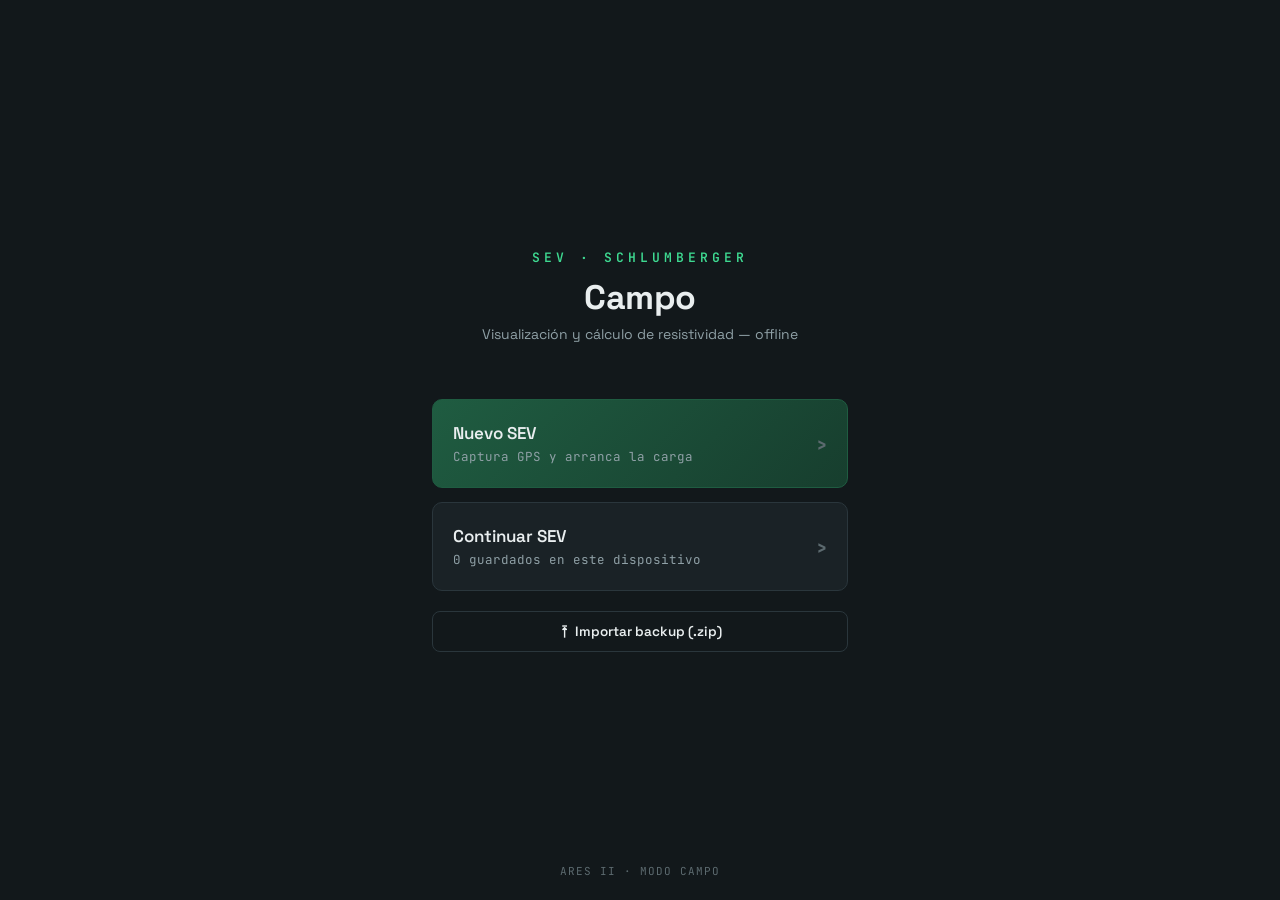
==== commit a5848185: "Add files via upload" ====
--- a/sev-app-prototipo.html
+++ b/sev-app-prototipo.html
@@ -30,6 +30,7 @@
     --amber-dim:#5C3F14;
     --orange:#FF6A45;
     --blue:#5AA9E6;
+    --maroon:#D6566A;
     --radius:10px;
   }
   *{box-sizing:border-box; -webkit-tap-highlight-color:transparent;}
@@ -175,6 +176,7 @@
     --amber-dim:#F4DEC0;
     --orange:#7A1E06;
     --blue:#073762;
+    --maroon:#6B1220;
   }
   #app.theme-field .chart-zone{ background:var(--bg-base); }
   #app.theme-field .drawer-row{ border-bottom-color:var(--line-soft); }
@@ -278,8 +280,10 @@
   return (crc ^ 0xFFFFFFFF) >>> 0;
 }
 function dosDateTime(d){
-  const time = ((d.getHours()&0x1F)<<11) | ((d.getMinutes()&0x3F)<<5) | ((Math.floor(d.getSeconds()/2))&0x1F);
-  const date = (((d.getFullYear()-1980)&0x7F)<<9) | (((d.getMonth()+1)&0xF)<<5) | (d.getDate()&0x1F);
+  const p = arParts(d);
+  const h=+p.hour, mi=+p.minute, se=+p.second, y=+p.year, mo=+p.month, da=+p.day;
+  const time = ((h&0x1F)<<11) | ((mi&0x3F)<<5) | ((Math.floor(se/2))&0x1F);
+  const date = (((y-1980)&0x7F)<<9) | ((mo&0xF)<<5) | (da&0x1F);
   return {time, date};
 }
 function buildZip(files){
@@ -353,9 +357,85 @@
   const blob = buildZip(files);
   const url = URL.createObjectURL(blob);
   const a = document.createElement('a');
-  a.href = url; a.download = 'datos_sevapp_backup_' + new Date().toISOString().slice(0,10) + '.zip';
+  a.href = url; a.download = 'datos_sevapp_backup_' + arDateISO(new Date()) + '.zip';
   document.body.appendChild(a); a.click(); document.body.removeChild(a);
   URL.revokeObjectURL(url);
+}
+
+/* ===================== IMPORTAR BACKUP (.zip) =====================
+   Lee un .zip generado por "Exportar backup completo" (método "store",
+   sin compresión — el único que produce esta app) y restaura los SEV
+   guardados adentro, tanto en memoria como en IndexedDB. Útil para pasar
+   los datos a otro celular o recuperarlos después de actualizar la app. */
+function readZipStore(buf){
+  const view = new DataView(buf);
+  const bytes = new Uint8Array(buf);
+  let eocd = -1;
+  for(let i=bytes.length-22; i>=0; i--){
+    if(view.getUint32(i, true) === 0x06054b50){ eocd = i; break; }
+  }
+  if(eocd === -1) throw new Error('No parece un archivo .zip válido');
+  const entryCount = view.getUint16(eocd+10, true);
+  const centralDirOffset = view.getUint32(eocd+16, true);
+
+  const entries = [];
+  let ptr = centralDirOffset;
+  const dec = new TextDecoder('utf-8');
+  for(let i=0; i<entryCount; i++){
+    if(view.getUint32(ptr, true) !== 0x02014b50) break;
+    const method = view.getUint16(ptr+10, true);
+    const compSize = view.getUint32(ptr+20, true);
+    const fnLen = view.getUint16(ptr+28, true);
+    const extraLen = view.getUint16(ptr+30, true);
+    const commentLen = view.getUint16(ptr+32, true);
+    const localOffset = view.getUint32(ptr+42, true);
+    const name = dec.decode(bytes.slice(ptr+46, ptr+46+fnLen));
+
+    const lFnLen = view.getUint16(localOffset+26, true);
+    const lExtraLen = view.getUint16(localOffset+28, true);
+    const dataStart = localOffset + 30 + lFnLen + lExtraLen;
+    const dataBytes = bytes.slice(dataStart, dataStart+compSize);
+
+    entries.push({ name, method, bytes: dataBytes });
+    ptr += 46 + fnLen + extraLen + commentLen;
+  }
+  return entries;
+}
+
+async function importBackupFromFile(file){
+  let buf, entries;
+  try{
+    buf = await file.arrayBuffer();
+    entries = readZipStore(buf);
+  } catch(e){
+    alert('No se pudo leer el archivo. ¿Es un .zip exportado por esta misma app (botón "Exportar backup completo")?');
+    return;
+  }
+  if(entries.some(e=>e.method!==0)){
+    if(!confirm('Parte del archivo parece haber sido comprimida de otra forma (por ejemplo, si se volvió a recomprimir el .zip) y podría no importarse bien. ¿Continuar de todas formas?')) return;
+  }
+  const dec = new TextDecoder('utf-8');
+  const jsonEntries = entries.filter(e=> e.name.startsWith('datos_sevapp/') && e.name.endsWith('.json'));
+  if(jsonEntries.length===0){
+    alert('El .zip no tiene sondeos para importar. ¿Es un backup generado por "Exportar backup completo"?');
+    return;
+  }
+  if(state.sevs.length>0){
+    if(!confirm(`Vas a importar ${jsonEntries.length} sondeo(s). Si alguno ya existe en este celular (mismo SEV), se va a reemplazar con la versión del backup. ¿Continuar?`)) return;
+  }
+  let count = 0;
+  for(const entry of jsonEntries){
+    try{
+      const sev = JSON.parse(dec.decode(entry.bytes));
+      if(!sev || !sev.id || !sev.lecturas) continue;
+      const idx = state.sevs.findIndex(s=>s.id===sev.id);
+      if(idx>=0) state.sevs[idx] = sev; else state.sevs.push(sev);
+      await dbPutSev(sev);
+      count++;
+    } catch(e){ console.warn('No se pudo importar', entry.name, e); }
+  }
+  alert(count + ' sondeo(s) importado(s) correctamente.');
+  render();
 }
 
 function buildSteps(){
@@ -380,6 +460,8 @@
 }
 
 const PI_15 = 3.141592653589793; // 15 decimales, igual a Math.PI en JS (doble precisión)
+const HOME_ICON_SVG = `<svg width="16" height="16" viewBox="0 0 24 24" fill="none" stroke="currentColor" stroke-width="2.3" stroke-linecap="round" stroke-linejoin="round"><path d="M3 11.5 12 4l9 7.5"/><path d="M5.5 10v9.3a1 1 0 0 0 1 1H9.3a1 1 0 0 0 1-1V15a1 1 0 0 1 1-1h1.4a1 1 0 0 1 1 1v4.3a1 1 0 0 0 1 1H18.5a1 1 0 0 0 1-1V10"/></svg>`;
+
 function kFactor(ab2, mn2){
   return PI_15 * (ab2*ab2 - mn2*mn2) / (2*mn2);
 }
@@ -399,16 +481,43 @@
   newSevDraft:null
 };
 
+// Fuerza siempre horario de Argentina (UTC-3, sin horario de verano desde 2009)
+// para que el timestamp guardado no dependa de cómo esté configurado el celular.
+const AR_TZ = 'America/Argentina/Buenos_Aires';
+function arParts(date){
+  const fmt = new Intl.DateTimeFormat('en-CA', {
+    timeZone: AR_TZ, year:'numeric', month:'2-digit', day:'2-digit',
+    hour:'2-digit', minute:'2-digit', second:'2-digit', hour12:false
+  });
+  const parts = {};
+  fmt.formatToParts(date).forEach(p=>{ if(p.type!=='literal') parts[p.type]=p.value; });
+  return parts;
+}
+function arDateISO(date){ const p=arParts(date); return `${p.year}-${p.month}-${p.day}`; }
+function arDisplayDateTime(date){ const p=arParts(date); return `${p.day}/${p.month} ${p.hour}:${p.minute}`; }
+function arDisplayTime(date){ const p=arParts(date); return `${p.hour}:${p.minute}`; }
+function arISO(date){ const p=arParts(date); return `${p.year}-${p.month}-${p.day}T${p.hour}:${p.minute}:${p.second}-03:00`; }
+
 function uid(){ return 's'+Math.random().toString(36).slice(2,9); }
 function fmtCoord(v){ return v.toFixed(5); }
 function nowStr(){
-  const d = new Date();
-  return d.toLocaleDateString('es-AR',{day:'2-digit',month:'2-digit'}) + ' ' + d.toLocaleTimeString('es-AR',{hour:'2-digit',minute:'2-digit'});
+  return arDisplayDateTime(new Date());
 }
 
 function currentSev(){ return state.sevs.find(s=>s.id===state.currentSevId); }
 
 function lecturaKey(ab2,mn2){ return ab2+'_'+mn2; }
+
+// Cuánto falta para el próximo AB/2 (0 si el próximo paso es el mismo punto,
+// con otro MN — caso de empalme).
+function nextStepHint(sev){
+  const next = STEPS[sev.stepIndex+1];
+  const actual = STEPS[sev.stepIndex];
+  if(!next) return null;
+  const diff = next.ab2 - actual.ab2;
+  if(diff === 0) return `Prox.: mismo punto (MN ${next.mn2})`;
+  return `Prox. ${diff}m`;
+}
 
 function sevProgress(sev){
   const total = STEPS.length;
@@ -456,6 +565,8 @@
         <span class="chev">›</span>
       </button>
       ${state.sevs.length>0 ? `<button class="btn-ghost" id="btnExportAll" style="margin-top:6px;">⭳ Exportar backup completo (.zip)</button>` : ''}
+      <button class="btn-ghost" id="btnImportAll" style="margin-top:6px;">⭱ Importar backup (.zip)</button>
+      <input type="file" id="importFileInput" accept=".zip" style="display:none;">
     </div>
     <div class="home-footer">ARES II · MODO CAMPO</div>
   `;
@@ -463,6 +574,13 @@
   el.querySelector('#btnContinuar').onclick = ()=>{ state.screen='list'; render(); };
   const exportBtn = el.querySelector('#btnExportAll');
   if(exportBtn) exportBtn.onclick = ()=> exportAllZip();
+  const importInput = el.querySelector('#importFileInput');
+  el.querySelector('#btnImportAll').onclick = ()=> importInput.click();
+  importInput.onchange = (e)=>{
+    const file = e.target.files[0];
+    if(file) importBackupFromFile(file);
+    importInput.value = '';
+  };
   return el;
 }
 
@@ -541,7 +659,7 @@
     nombre: 'SEV-' + String(count).padStart(2,'0'),
     gps, historialGps:[gps],
     fecha: nowStr(),
-    fechaISO: now.toISOString().slice(0,10), // AAAA-MM-DD, para nombrar archivos exportados
+    fechaISO: arDateISO(now), // AAAA-MM-DD en hora de Argentina, para nombrar archivos exportados
     createdAt: now.getTime(),
     lecturas: {},
     stepIndex: 0
@@ -571,7 +689,7 @@
             <div class="gps-icon">📍</div>
             <div>
               <div class="gps-coords">${fmtCoord(d.gps.lat)}, ${fmtCoord(d.gps.lon)}</div>
-              <div class="gps-precision">± ${d.gps.prec} m · capturado ${new Date(d.gps.ts).toLocaleTimeString('es-AR',{hour:'2-digit',minute:'2-digit'})}</div>
+              <div class="gps-precision">± ${d.gps.prec} m · capturado ${arDisplayTime(new Date(d.gps.ts))}</div>
             </div>
           </div>
           <button class="btn-ghost" id="remedir">↻ Re-medir posición</button>
@@ -661,7 +779,10 @@
           <div class="step-val"><div class="lab">AB/2 (m)</div><div class="num">${step.ab2}</div></div>
           <div class="step-val"><div class="lab">MN/2 (m)</div><div class="num mn">${step.mn2}${step.splice?`<span class="splice-flag">EMPALME</span>`:''}</div></div>
         </div>
-        <div class="step-progress">PASO ${sev.stepIndex+1}/${STEPS.length}</div>
+        <div style="text-align:right;">
+          <div class="step-progress">PASO ${sev.stepIndex+1}/${STEPS.length}</div>
+          ${nextStepHint(sev) ? `<div class="step-progress" style="margin-top:2px; color:var(--maroon); font-weight:700; font-size:12px;">${nextStepHint(sev)}</div>` : ''}
+        </div>
       </div>
 
       <div style="display:flex; gap:10px; align-items:center;">
@@ -812,7 +933,9 @@
   const p = sevProgress(sev);
   const head = document.createElement('div');
   head.className='drawer-head';
-  head.innerHTML = `<h3>${sev.nombre}</h3><p>${p.done}/${p.total} puntos · ${fmtCoord(sev.gps.lat)}, ${fmtCoord(sev.gps.lon)}</p>`;
+  head.innerHTML = `
+    <button class="icon-btn" id="goHome" style="margin-bottom:12px; width:auto; padding:0 12px; gap:6px;" title="Volver al inicio">${HOME_ICON_SVG}<span style="font-size:12px; font-weight:700;">Inicio</span></button>
+    <h3>${sev.nombre}</h3><p>${p.done}/${p.total} puntos · ${fmtCoord(sev.gps.lat)}, ${fmtCoord(sev.gps.lon)}</p>`;
   const list = document.createElement('div');
   list.className='drawer-list';
   STEPS.forEach((st,i)=>{
@@ -837,6 +960,8 @@
   setTimeout(()=>{
     const csvBtn = foot.querySelector('#exportCsvBtn'); if(csvBtn) csvBtn.onclick = ()=> exportCsv(sev);
     const jsonBtn = foot.querySelector('#exportJsonBtn'); if(jsonBtn) jsonBtn.onclick = ()=> exportJson(sev);
+    const homeBtn = head.querySelector('#goHome');
+    if(homeBtn) homeBtn.onclick = ()=>{ state.drawerOpen=false; state.screen='home'; render(); };
   },0);
   return wrap;
 }
@@ -854,7 +979,7 @@
   const rows = [];
   STEPS.forEach(st=>{
     const lec = sev.lecturas[lecturaKey(st.ab2,st.mn2)];
-    if(lec) rows.push([st.ab2, st.mn2, lec.resistividad.toFixed(3), lec.modo, lec.I??'', lec.dV??'', sev.gps.lat.toFixed(6), sev.gps.lon.toFixed(6), new Date(lec.ts).toISOString()]);
+    if(lec) rows.push([st.ab2, st.mn2, lec.resistividad.toFixed(3), lec.modo, lec.I??'', lec.dV??'', sev.gps.lat.toFixed(6), sev.gps.lon.toFixed(6), arISO(new Date(lec.ts))]);
   });
   return rows;
 }
